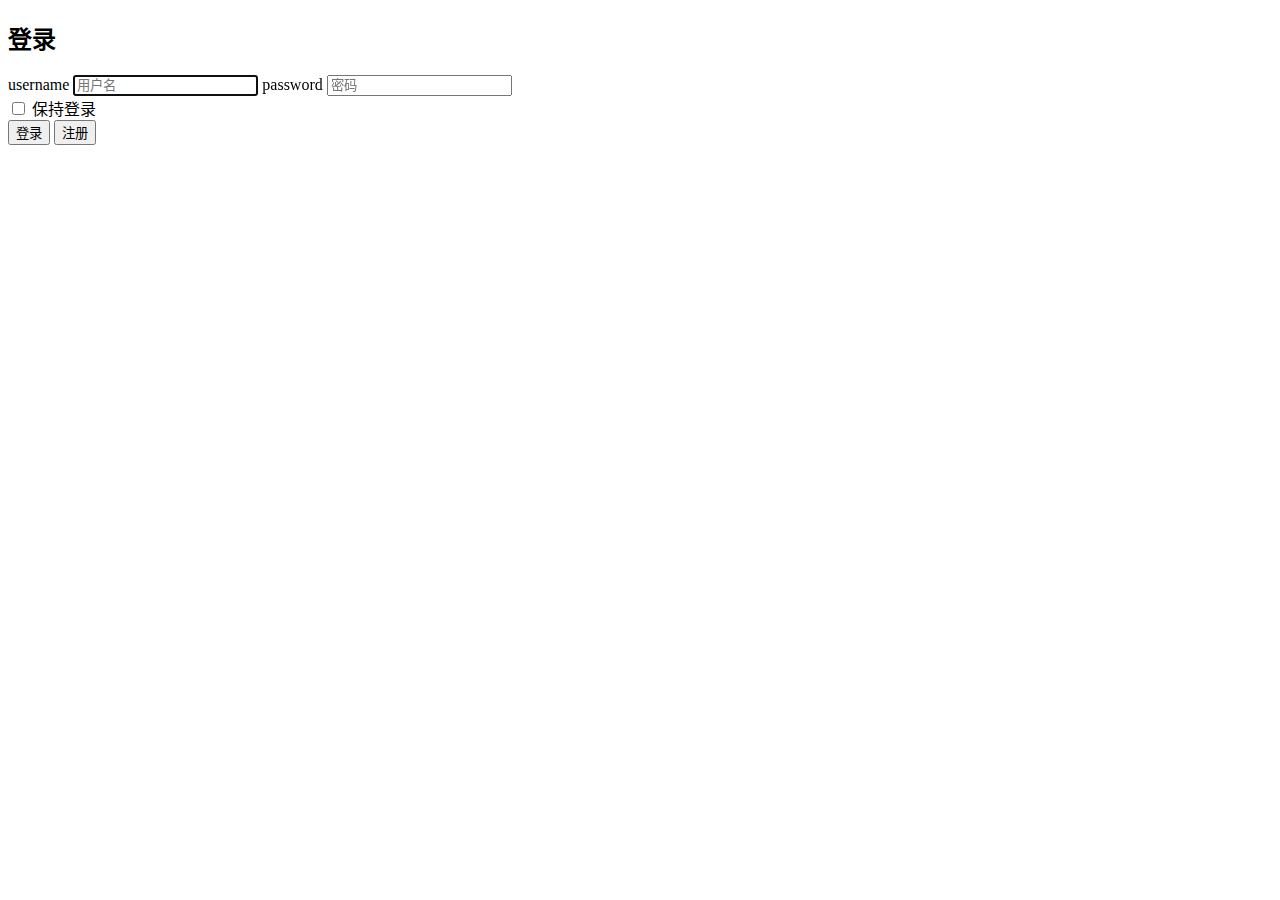
==== webapp/index.html @ 5587e217 "添加配置" ====
<!DOCTYPE html>
<html lang="zh-CN">
<head>
    <meta charset="utf-8">
    <meta http-equiv="X-UA-Compatible" content="IE=edge">
    <meta name="viewport" content="width=device-width, initial-scale=1">
    <!-- 上述3个meta标签*必须*放在最前面，任何其他内容都*必须*跟随其后！ -->
    <meta name="description" content="">
    <meta name="author" content="">
    <link rel="icon" href="/resources/public/img/icon.ico">

    <title>登录</title>

    <!-- Bootstrap core CSS -->
    <link href="/resources/public/css/bootstrap.min.css" rel="stylesheet">
    <!-- Custom styles for this template -->
    <link href="/resources/module/login/css/signin.css" rel="stylesheet">

</head>

<body>

<div class="container">

    <form class="form-signin">
        <h2 class="form-signin-heading">登录</h2>
        <label for="inputEmail" class="sr-only">username</label>
        <input type="email" id="inputEmail" class="form-control" placeholder="用户名" required autofocus>
        <label for="inputPassword" class="sr-only">password</label>
        <input type="password" id="inputPassword" class="form-control" placeholder="密码" required>
        <div class="checkbox">
            <label>
                <input type="checkbox" value="remember-me"> 保持登录
            </label>
        </div>
        <button class="btn btn-lg btn-primary btn-block" type="submit">登录</button>
        <button class="btn btn-lg btn-primary btn-block" type="submit">注册</button>
    </form>

</div>


</body>
</html>
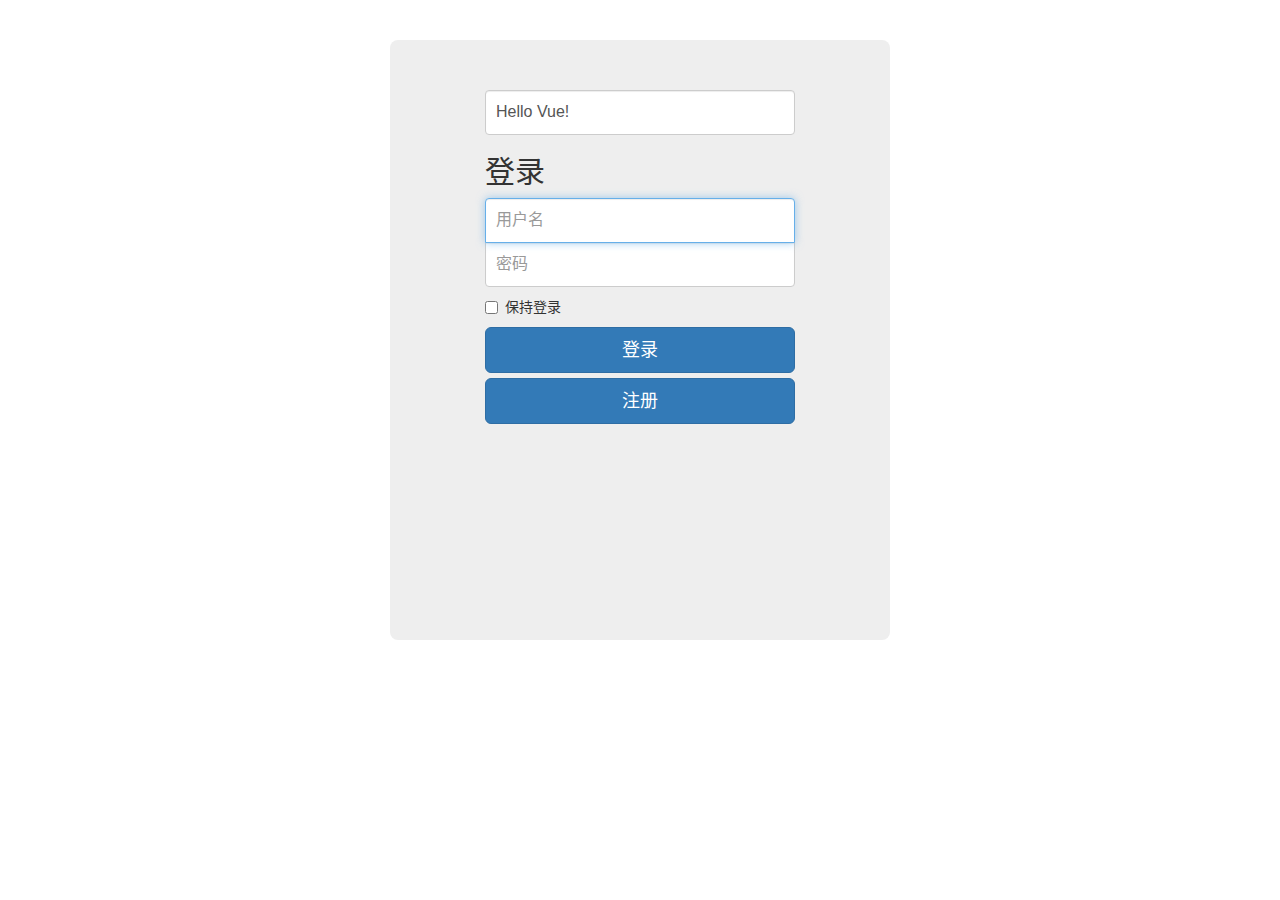
==== commit 556a071b: "添加vue" ====
--- a/webapp/index.html
+++ b/webapp/index.html
@@ -8,22 +8,26 @@
     <!-- 上述3个meta标签*必须*放在最前面，任何其他内容都*必须*跟随其后！ -->
     <meta name="description" content="">
     <meta name="author" content="">
-    <link rel="icon" href="/resources/public/img/icon.ico">
+    <link rel="icon" href="resources/public/img/icon.ico">
 
     <title>登录</title>
 
     <!-- Bootstrap core CSS -->
-    <link href="/resources/public/css/bootstrap.min.css" rel="stylesheet">
+    <link href="resources/public/css/bootstrap.min.css" rel="stylesheet">
     <!-- Custom styles for this template -->
-    <link href="/resources/module/login/css/signin.css" rel="stylesheet">
-
+    <link href="resources/module/login/css/signin.css" rel="stylesheet">
+    <script src="resources/public/js/jquery-3.2.1.min.js"></script>
+    <script src="resources/public/js/bootstrap.js"></script>
+    <script src="resources/public/js/vue.js"></script>
 </head>
 
 <body>
-
 <div class="container">
 
     <form class="form-signin">
+        <div id="app-6">
+            <input v-model="message" class="form-control">
+        </div>
         <h2 class="form-signin-heading">登录</h2>
         <label for="inputEmail" class="sr-only">username</label>
         <input type="email" id="inputEmail" class="form-control" placeholder="用户名" required autofocus>
@@ -39,7 +43,13 @@
     </form>
 
 </div>
-
-
 </body>
+<script type="application/javascript">
+    var app6 = new Vue({
+        el: '#app-6',
+        data: {
+            message: 'Hello Vue!'
+        }
+    })
+</script>
 </html>--- a/webapp/resources/module/login/css/signin.css
+++ b/webapp/resources/module/login/css/signin.css
@@ -0,0 +1,47 @@
+body {
+  padding-top: 40px;
+  padding-bottom: 40px;
+  background-color: #ffffff;
+}
+.container {
+  position: relative;
+  max-width: 500px;
+  height: 600px;
+  background: #eeeeee;
+  border-radius: 8px;
+}
+
+.form-signin {
+  max-width: 330px;
+  padding: 50px 10px 80px 10px;
+  margin: 0 auto;
+}
+.form-signin .form-signin-heading,
+.form-signin .checkbox {
+  margin-bottom: 10px;
+}
+.form-signin .checkbox {
+  font-weight: normal;
+}
+.form-signin .form-control {
+  position: relative;
+  height: auto;
+  -webkit-box-sizing: border-box;
+     -moz-box-sizing: border-box;
+          box-sizing: border-box;
+  padding: 10px;
+  font-size: 16px;
+}
+.form-signin .form-control:focus {
+  z-index: 2;
+}
+.form-signin input[type="email"] {
+  margin-bottom: -1px;
+  border-bottom-right-radius: 0;
+  border-bottom-left-radius: 0;
+}
+.form-signin input[type="password"] {
+  margin-bottom: 10px;
+  border-top-left-radius: 0;
+  border-top-right-radius: 0;
+}
